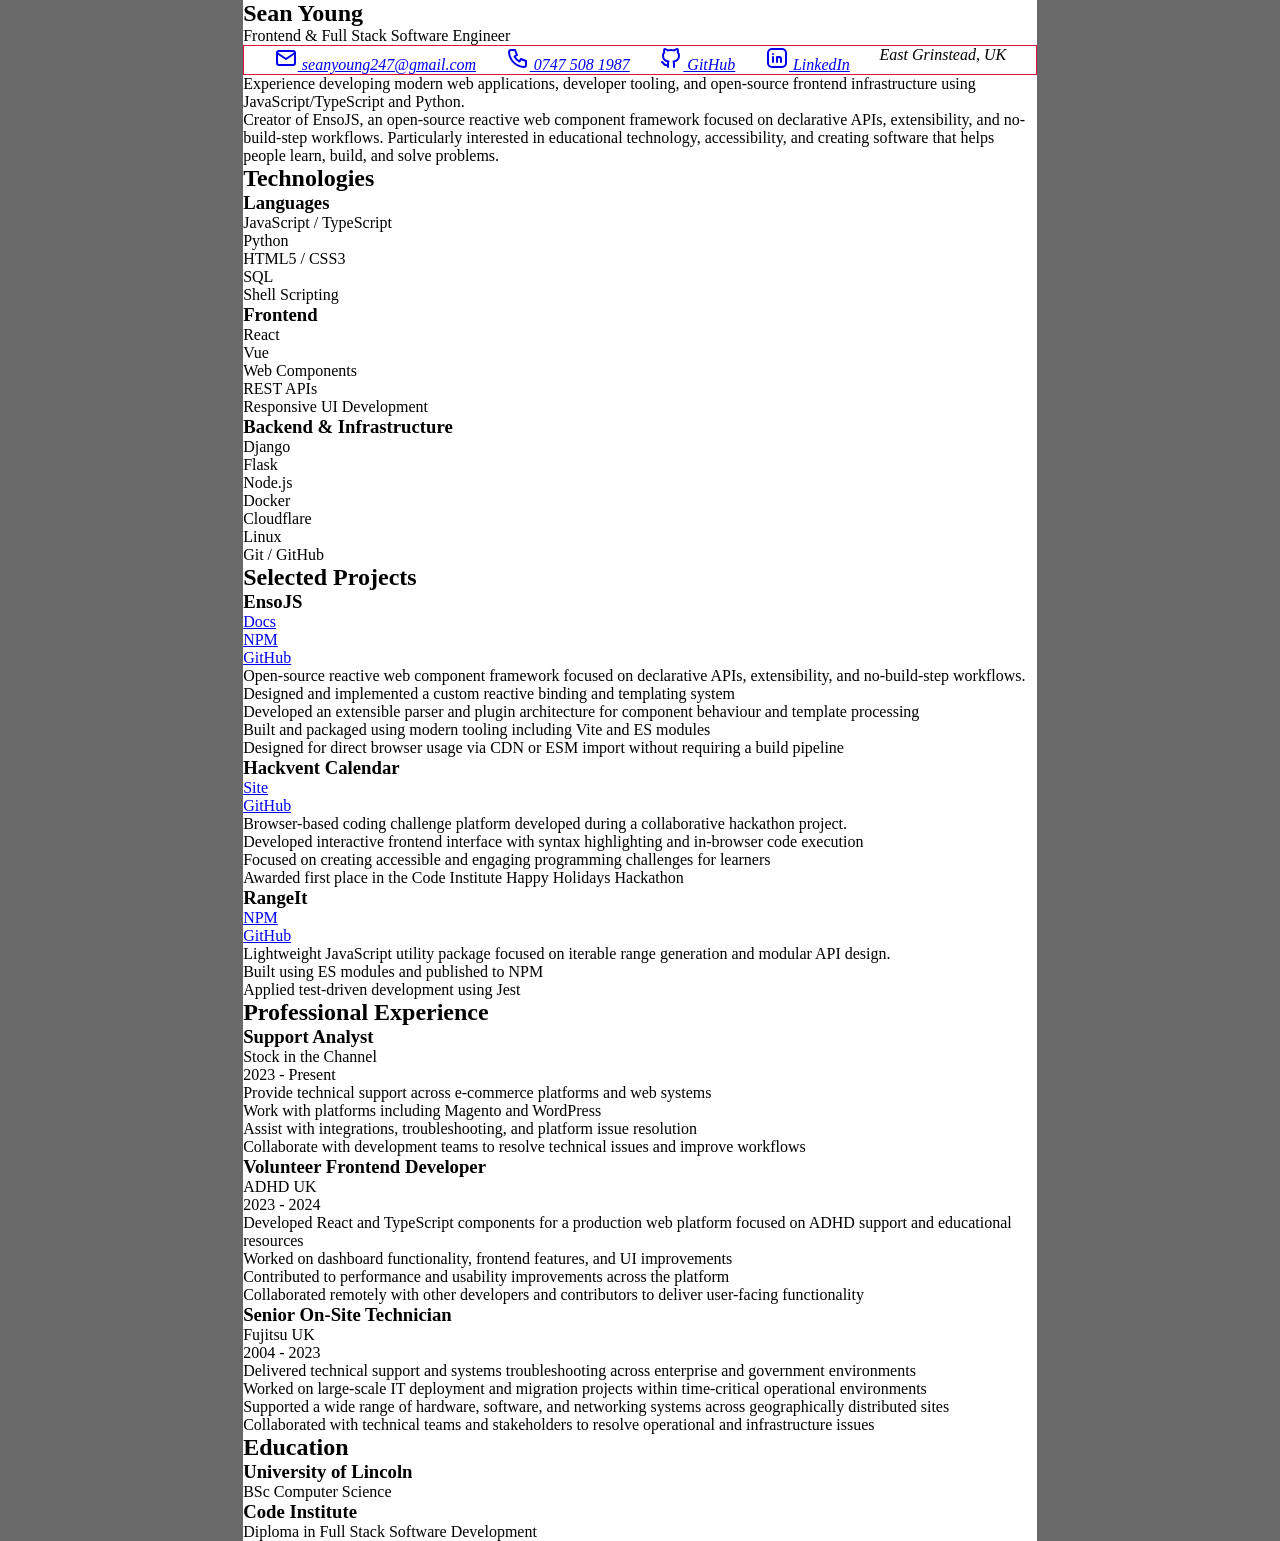
==== sean-young-cv.html @ 9e1c7578 "initial cv structure" ====
<!DOCTYPE html>
<html lang="en">
<head>
    <meta charset="UTF-8">
    <meta name="viewport" content="width=device-width, initial-scale=1.0">
    <link rel="stylesheet" href="./assets/styles/style.css">
    <title>Sean Young CV - 2026</title>
</head>
<body>
    <header>
        <section id="hero">
            <h1>Sean Young</h1>
            <p class="tagline">Frontend & Full Stack Software Engineer</p>
        </section>
    </header>
    <section id="lead">
        <address id="contact">
            <a href="mailto:seanyoung247@gmail.com">
                <svg xmlns="http://www.w3.org/2000/svg" width="24" height="24" viewBox="0 0 24 24" fill="none" stroke="currentColor" stroke-width="2" stroke-linecap="round" stroke-linejoin="round">
                    <path stroke="none" d="M0 0h24v24H0z" fill="none" />
                    <path d="M3 7a2 2 0 0 1 2 -2h14a2 2 0 0 1 2 2v10a2 2 0 0 1 -2 2h-14a2 2 0 0 1 -2 -2v-10" />
                    <path d="M3 7l9 6l9 -6" />
                </svg>
                seanyoung247@gmail.com
            </a>

            <a href="tel:07475081987">
                <svg xmlns="http://www.w3.org/2000/svg" width="24" height="24" viewBox="0 0 24 24" fill="none" stroke="currentColor" stroke-width="2" stroke-linecap="round" stroke-linejoin="round">
                    <path stroke="none" d="M0 0h24v24H0z" fill="none" />
                    <path d="M5 4h4l2 5l-2.5 1.5a11 11 0 0 0 5 5l1.5 -2.5l5 2v4a2 2 0 0 1 -2 2a16 16 0 0 1 -15 -15a2 2 0 0 1 2 -2" />
                </svg>
                0747 508 1987
            </a>

            <a href="https://github.com/seanyoung247">
                <svg xmlns="http://www.w3.org/2000/svg" width="24" height="24" viewBox="0 0 24 24" fill="none" stroke="currentColor" stroke-width="2" stroke-linecap="round" stroke-linejoin="round">
                    <path stroke="none" d="M0 0h24v24H0z" fill="none" />
                    <path d="M9 19c-4.3 1.4 -4.3 -2.5 -6 -3m12 5v-3.5c0 -1 .1 -1.4 -.5 -2c2.8 -.3 5.5 -1.4 5.5 -6a4.6 4.6 0 0 0 -1.3 -3.2a4.2 4.2 0 0 0 -.1 -3.2s-1.1 -.3 -3.5 1.3a12.3 12.3 0 0 0 -6.2 0c-2.4 -1.6 -3.5 -1.3 -3.5 -1.3a4.2 4.2 0 0 0 -.1 3.2a4.6 4.6 0 0 0 -1.3 3.2c0 4.6 2.7 5.7 5.5 6c-.6 .6 -.6 1.2 -.5 2v3.5" />
                </svg>
                GitHub
            </a>

            <a href="https://www.linkedin.com/in/sean-young-b4957819a">
                <svg xmlns="http://www.w3.org/2000/svg" width="24" height="24" viewBox="0 0 24 24" fill="none" stroke="currentColor" stroke-width="2" stroke-linecap="round" stroke-linejoin="round" class="icon icon-tabler icons-tabler-outline icon-tabler-brand-linkedin">
                    <path stroke="none" d="M0 0h24v24H0z" fill="none" />
                    <path d="M8 11v5" />
                    <path d="M8 8v.01" />
                    <path d="M12 16v-5" />
                    <path d="M16 16v-3a2 2 0 1 0 -4 0" />
                    <path d="M3 7a4 4 0 0 1 4 -4h10a4 4 0 0 1 4 4v10a4 4 0 0 1 -4 4h-10a4 4 0 0 1 -4 -4l0 -10" />
                </svg>
                LinkedIn
            </a>

            <p>East Grinstead, UK</p>
        </address>

        <section id="summary">
            <p>
                Experience developing modern web applications,
                developer tooling, and open-source frontend
                infrastructure using JavaScript/TypeScript and
                Python.
            </p>

            <p>
                Creator of EnsoJS, an open-source reactive web
                component framework focused on declarative APIs,
                extensibility, and no-build-step workflows.
                Particularly interested in educational technology,
                accessibility, and creating software that helps
                people learn, build, and solve problems.
            </p>
        </section>
    </section>
    <main>
        <section id="body-section">

            <section id="technologies">
                <h2>Technologies</h2>

                <div class="technology-group">
                    <h3>Languages</h3>

                    <ul>
                        <li>JavaScript / TypeScript</li>
                        <li>Python</li>
                        <li>HTML5 / CSS3</li>
                        <li>SQL</li>
                        <li>Shell Scripting</li>
                    </ul>
                </div>

                <div class="technology-group">
                    <h3>Frontend</h3>

                    <ul>
                        <li>React</li>
                        <li>Vue</li>
                        <li>Web Components</li>
                        <li>REST APIs</li>
                        <li>Responsive UI Development</li>
                    </ul>
                </div>

                <div class="technology-group">
                    <h3>Backend & Infrastructure</h3>

                    <ul>
                        <li>Django</li>
                        <li>Flask</li>
                        <li>Node.js</li>
                        <li>Docker</li>
                        <li>Cloudflare</li>
                        <li>Linux</li>
                        <li>Git / GitHub</li>
                    </ul>
                </div>
            </section>

            <section id="projects">
                <h2>Selected Projects</h2>

                <article id="ensojs" class="project">

                    <header>
                        <h3>EnsoJS</h3>

                        <ul class="project-links">
                            <li>
                                <a href="https://ensojs.dev">
                                    Docs
                                </a>
                            </li>

                            <li>
                                <a href="https://www.npmjs.com/package/ensojs">
                                    NPM
                                </a>
                            </li>

                            <li>
                                <a href="https://github.com/seanyoung247/ensoJS">
                                    GitHub
                                </a>
                            </li>
                        </ul>
                    </header>

                    <p>
                        Open-source reactive web component framework
                        focused on declarative APIs, extensibility,
                        and no-build-step workflows.
                    </p>

                    <ul>
                        <li>
                            Designed and implemented a custom reactive
                            binding and templating system
                        </li>

                        <li>
                            Developed an extensible parser and plugin
                            architecture for component behaviour and
                            template processing
                        </li>

                        <li>
                            Built and packaged using modern tooling
                            including Vite and ES modules
                        </li>

                        <li>
                            Designed for direct browser usage via CDN
                            or ESM import without requiring a build
                            pipeline
                        </li>
                    </ul>

                </article>

                <article id="hackvent" class="project">

                    <header>
                        <h3>Hackvent Calendar</h3>

                        <ul class="project-links">
                            <li>
                                <a href="https://manni8436.github.io/hackvent-calendar">
                                    Site
                                </a>
                            </li>

                            <li>
                                <a href="https://github.com/manni8436/hackvent-calendar">
                                    GitHub
                                </a>
                            </li>
                        </ul>
                    </header>
                    <p>
                        Browser-based coding challenge platform developed
                        during a collaborative hackathon project.
                    </p>

                    <ul>
                        <li>
                            Developed interactive frontend interface with
                            syntax highlighting and in-browser code
                            execution
                        </li>

                        <li>
                            Focused on creating accessible and engaging
                            programming challenges for learners
                        </li>

                        <li>
                            Awarded first place in the Code Institute
                            Happy Holidays Hackathon
                        </li>
                    </ul>
                </article>

                <article id="rangeit" class="project">
                    <header>
                        <h3>RangeIt</h3>

                        <ul class="project-links">
                            <li>
                                <a href="https://www.npmjs.com/package/rangeit">
                                    NPM
                                </a>
                            </li>

                            <li>
                                <a href="https://github.com/seanyoung247/rangeit">
                                    GitHub
                                </a>
                            </li>
                        </ul>
                    </header>

                    <p>
                        Lightweight JavaScript utility package focused
                        on iterable range generation and modular API
                        design.
                    </p>

                    <ul>
                        <li>
                            Built using ES modules and published to NPM
                        </li>

                        <li>
                            Applied test-driven development using Jest
                        </li>
                    </ul>
                </article>
            </section>

            <section id="experience">
                <h2>Professional Experience</h2>

                <article class="experience-item">

                    <header>
                        <div>
                            <h3>Support Analyst</h3>
                            <p class="company">
                                Stock in the Channel
                            </p>
                        </div>

                        <p class="date-range">
                            2023 - Present
                        </p>
                    </header>

                    <ul>
                        <li>
                            Provide technical support across e-commerce
                            platforms and web systems
                        </li>

                        <li>
                            Work with platforms including Magento and
                            WordPress
                        </li>

                        <li>
                            Assist with integrations, troubleshooting,
                            and platform issue resolution
                        </li>

                        <li>
                            Collaborate with development teams to resolve
                            technical issues and improve workflows
                        </li>
                    </ul>

                </article>

                <article class="experience-item">

                    <header>
                        <div>
                            <h3>Volunteer Frontend Developer</h3>
                            <p class="company">
                                ADHD UK
                            </p>
                        </div>

                        <p class="date-range">
                            2023 - 2024
                        </p>
                    </header>

                    <ul>
                        <li>
                            Developed React and TypeScript components for
                            a production web platform focused on ADHD
                            support and educational resources
                        </li>

                        <li>
                            Worked on dashboard functionality, frontend
                            features, and UI improvements
                        </li>

                        <li>
                            Contributed to performance and usability
                            improvements across the platform
                        </li>

                        <li>
                            Collaborated remotely with other developers
                            and contributors to deliver user-facing
                            functionality
                        </li>
                    </ul>

                </article>

                <article class="experience-item">

                    <header>
                        <div>
                            <h3>Senior On-Site Technician</h3>
                            <p class="company">
                                Fujitsu UK
                            </p>
                        </div>

                        <p class="date-range">
                            2004 - 2023
                        </p>
                    </header>

                    <ul>
                        <li>
                            Delivered technical support and systems
                            troubleshooting across enterprise and
                            government environments
                        </li>

                        <li>
                            Worked on large-scale IT deployment and
                            migration projects within time-critical
                            operational environments
                        </li>

                        <li>
                            Supported a wide range of hardware, software,
                            and networking systems across geographically
                            distributed sites
                        </li>

                        <li>
                            Collaborated with technical teams and
                            stakeholders to resolve operational and
                            infrastructure issues
                        </li>
                    </ul>

                </article>
            </section>

            <section id="education">
                <h2>Education</h2>

                <article class="education-item">

                    <header>
                        <div>
                            <h3>University of Lincoln</h3>
                            <p class="qualification">
                                BSc Computer Science
                            </p>
                        </div>
                    </header>

                </article>
                
                <article class="education-item">

                    <header>
                        <div>
                            <h3>Code Institute</h3>
                            <p class="qualification">
                                Diploma in Full Stack Software Development
                            </p>
                        </div>
                    </header>

                </article>

            </section>

        </section>
    </main>
</body>
</html>
---- assets/styles/style.css ----
* {
    box-sizing: border-box;
    padding: 0;
    margin: 0;
}

ul {
    list-style: none;
}

:root {

    --burgundy: #800020;
    --crimson: #DC143C;

    --text-color: black;
    --background: white;
    --accent-color: var(--crimson);
}

html {
    width: 100%;
    background-color: dimgray;
}

body {
    background-color: white;
    max-width: 210mm;
    margin: auto;
}

section {
    width: 100%;
}



#contact {
    display: flex;
    justify-content: space-evenly;
    width: 100%;
    border: 1px solid var(--accent-color); 
}
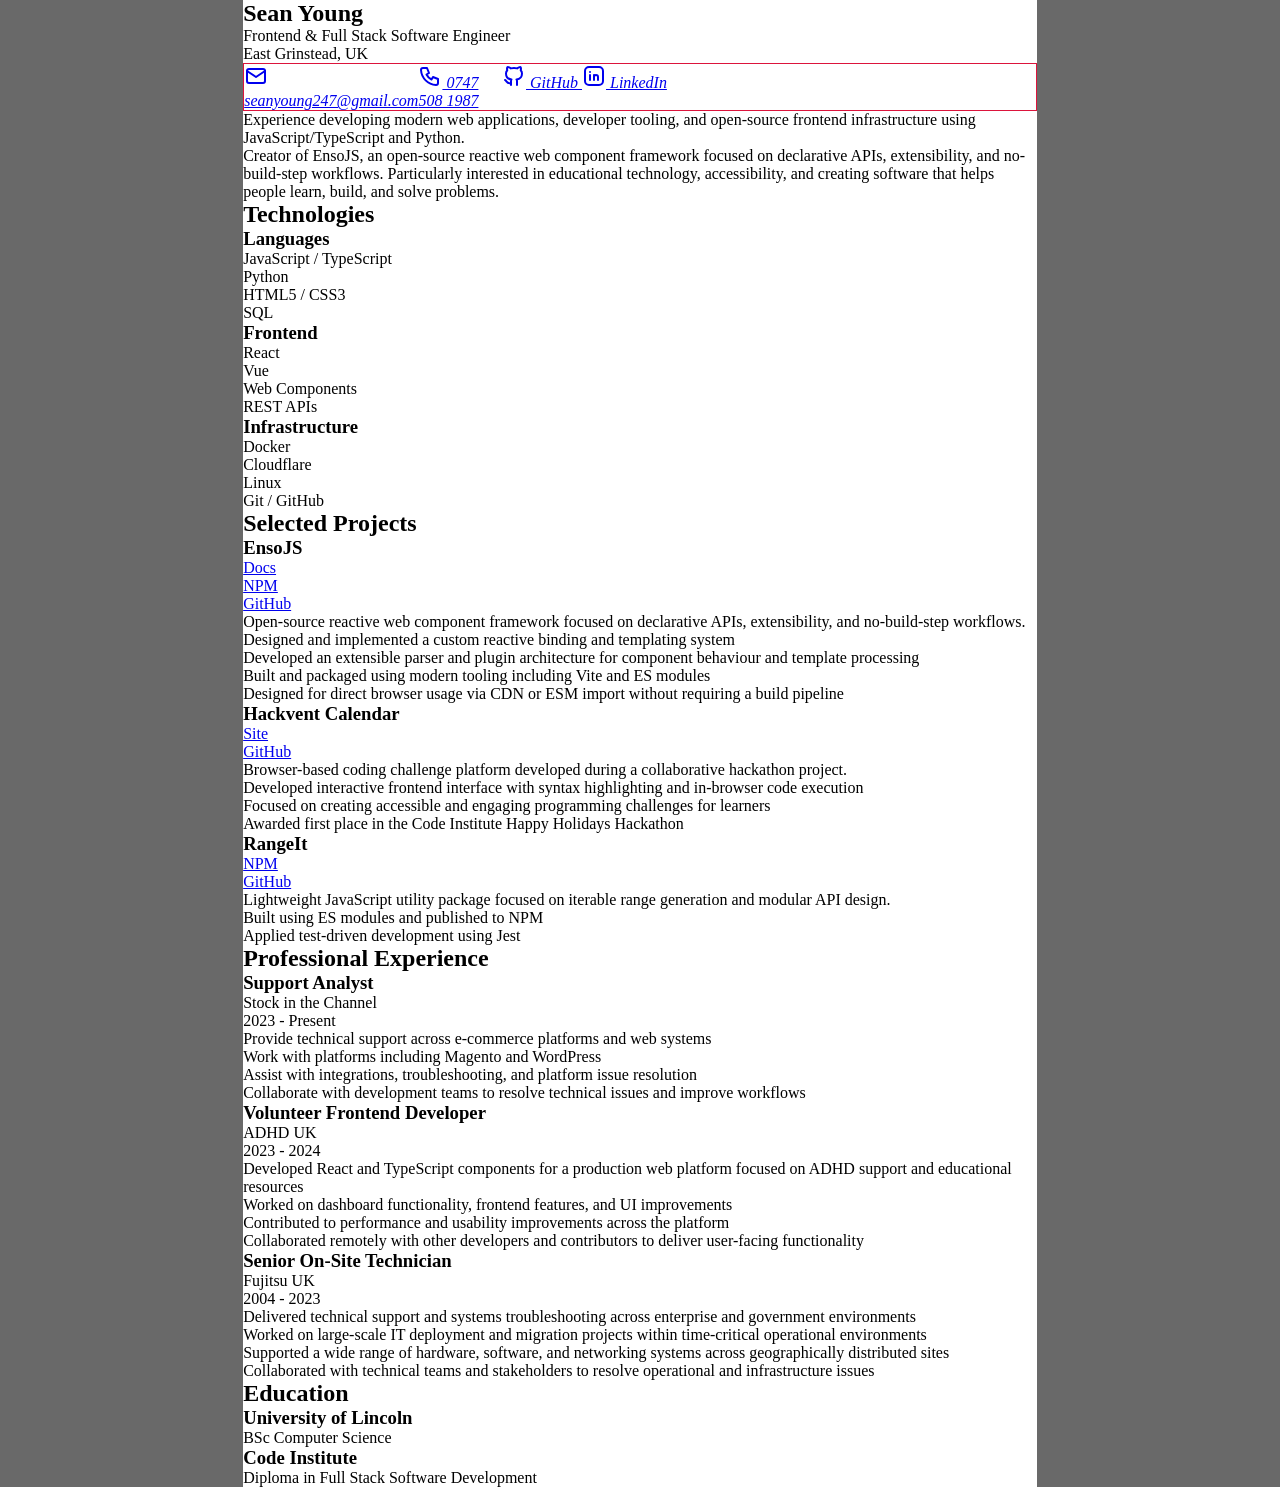
==== commit c9f635cd: "refactor: Minor html flow changes" ====
--- a/sean-young-cv.html
+++ b/sean-young-cv.html
@@ -11,16 +11,15 @@
         <section id="hero">
             <h1>Sean Young</h1>
             <p class="tagline">Frontend & Full Stack Software Engineer</p>
+            <p class="location">East Grinstead, UK</p>
         </section>
-    </header>
-    <section id="lead">
         <address id="contact">
             <a href="mailto:seanyoung247@gmail.com">
                 <svg xmlns="http://www.w3.org/2000/svg" width="24" height="24" viewBox="0 0 24 24" fill="none" stroke="currentColor" stroke-width="2" stroke-linecap="round" stroke-linejoin="round">
                     <path stroke="none" d="M0 0h24v24H0z" fill="none" />
                     <path d="M3 7a2 2 0 0 1 2 -2h14a2 2 0 0 1 2 2v10a2 2 0 0 1 -2 2h-14a2 2 0 0 1 -2 -2v-10" />
                     <path d="M3 7l9 6l9 -6" />
-                </svg>
+                </svg> 
                 seanyoung247@gmail.com
             </a>
 
@@ -32,29 +31,31 @@
                 0747 508 1987
             </a>
 
-            <a href="https://github.com/seanyoung247">
-                <svg xmlns="http://www.w3.org/2000/svg" width="24" height="24" viewBox="0 0 24 24" fill="none" stroke="currentColor" stroke-width="2" stroke-linecap="round" stroke-linejoin="round">
-                    <path stroke="none" d="M0 0h24v24H0z" fill="none" />
-                    <path d="M9 19c-4.3 1.4 -4.3 -2.5 -6 -3m12 5v-3.5c0 -1 .1 -1.4 -.5 -2c2.8 -.3 5.5 -1.4 5.5 -6a4.6 4.6 0 0 0 -1.3 -3.2a4.2 4.2 0 0 0 -.1 -3.2s-1.1 -.3 -3.5 1.3a12.3 12.3 0 0 0 -6.2 0c-2.4 -1.6 -3.5 -1.3 -3.5 -1.3a4.2 4.2 0 0 0 -.1 3.2a4.6 4.6 0 0 0 -1.3 3.2c0 4.6 2.7 5.7 5.5 6c-.6 .6 -.6 1.2 -.5 2v3.5" />
-                </svg>
-                GitHub
-            </a>
-
-            <a href="https://www.linkedin.com/in/sean-young-b4957819a">
-                <svg xmlns="http://www.w3.org/2000/svg" width="24" height="24" viewBox="0 0 24 24" fill="none" stroke="currentColor" stroke-width="2" stroke-linecap="round" stroke-linejoin="round" class="icon icon-tabler icons-tabler-outline icon-tabler-brand-linkedin">
-                    <path stroke="none" d="M0 0h24v24H0z" fill="none" />
-                    <path d="M8 11v5" />
-                    <path d="M8 8v.01" />
-                    <path d="M12 16v-5" />
-                    <path d="M16 16v-3a2 2 0 1 0 -4 0" />
-                    <path d="M3 7a4 4 0 0 1 4 -4h10a4 4 0 0 1 4 4v10a4 4 0 0 1 -4 4h-10a4 4 0 0 1 -4 -4l0 -10" />
-                </svg>
-                LinkedIn
-            </a>
-
-            <p>East Grinstead, UK</p>
+            <section class="social-media">
+                <a href="https://github.com/seanyoung247">
+                    <svg xmlns="http://www.w3.org/2000/svg" width="24" height="24" viewBox="0 0 24 24" fill="none" stroke="currentColor" stroke-width="2" stroke-linecap="round" stroke-linejoin="round">
+                        <path stroke="none" d="M0 0h24v24H0z" fill="none" />
+                        <path d="M9 19c-4.3 1.4 -4.3 -2.5 -6 -3m12 5v-3.5c0 -1 .1 -1.4 -.5 -2c2.8 -.3 5.5 -1.4 5.5 -6a4.6 4.6 0 0 0 -1.3 -3.2a4.2 4.2 0 0 0 -.1 -3.2s-1.1 -.3 -3.5 1.3a12.3 12.3 0 0 0 -6.2 0c-2.4 -1.6 -3.5 -1.3 -3.5 -1.3a4.2 4.2 0 0 0 -.1 3.2a4.6 4.6 0 0 0 -1.3 3.2c0 4.6 2.7 5.7 5.5 6c-.6 .6 -.6 1.2 -.5 2v3.5" />
+                    </svg>
+                    GitHub
+                </a>
+
+                <a href="https://www.linkedin.com/in/sean-young-b4957819a">
+                    <svg xmlns="http://www.w3.org/2000/svg" width="24" height="24" viewBox="0 0 24 24" fill="none" stroke="currentColor" stroke-width="2" stroke-linecap="round" stroke-linejoin="round" class="icon icon-tabler icons-tabler-outline icon-tabler-brand-linkedin">
+                        <path stroke="none" d="M0 0h24v24H0z" fill="none" />
+                        <path d="M8 11v5" />
+                        <path d="M8 8v.01" />
+                        <path d="M12 16v-5" />
+                        <path d="M16 16v-3a2 2 0 1 0 -4 0" />
+                        <path d="M3 7a4 4 0 0 1 4 -4h10a4 4 0 0 1 4 4v10a4 4 0 0 1 -4 4h-10a4 4 0 0 1 -4 -4l0 -10" />
+                    </svg>
+                    LinkedIn
+                </a>
+            </section>
         </address>
 
+    </header>
+    <section id="lead">
         <section id="summary">
             <p>
                 Experience developing modern web applications,
@@ -87,7 +88,6 @@
                         <li>Python</li>
                         <li>HTML5 / CSS3</li>
                         <li>SQL</li>
-                        <li>Shell Scripting</li>
                     </ul>
                 </div>
 
@@ -99,17 +99,13 @@
                         <li>Vue</li>
                         <li>Web Components</li>
                         <li>REST APIs</li>
-                        <li>Responsive UI Development</li>
                     </ul>
                 </div>
 
                 <div class="technology-group">
-                    <h3>Backend & Infrastructure</h3>
-
-                    <ul>
-                        <li>Django</li>
-                        <li>Flask</li>
-                        <li>Node.js</li>
+                    <h3>Infrastructure</h3>
+
+                    <ul>
                         <li>Docker</li>
                         <li>Cloudflare</li>
                         <li>Linux</li>
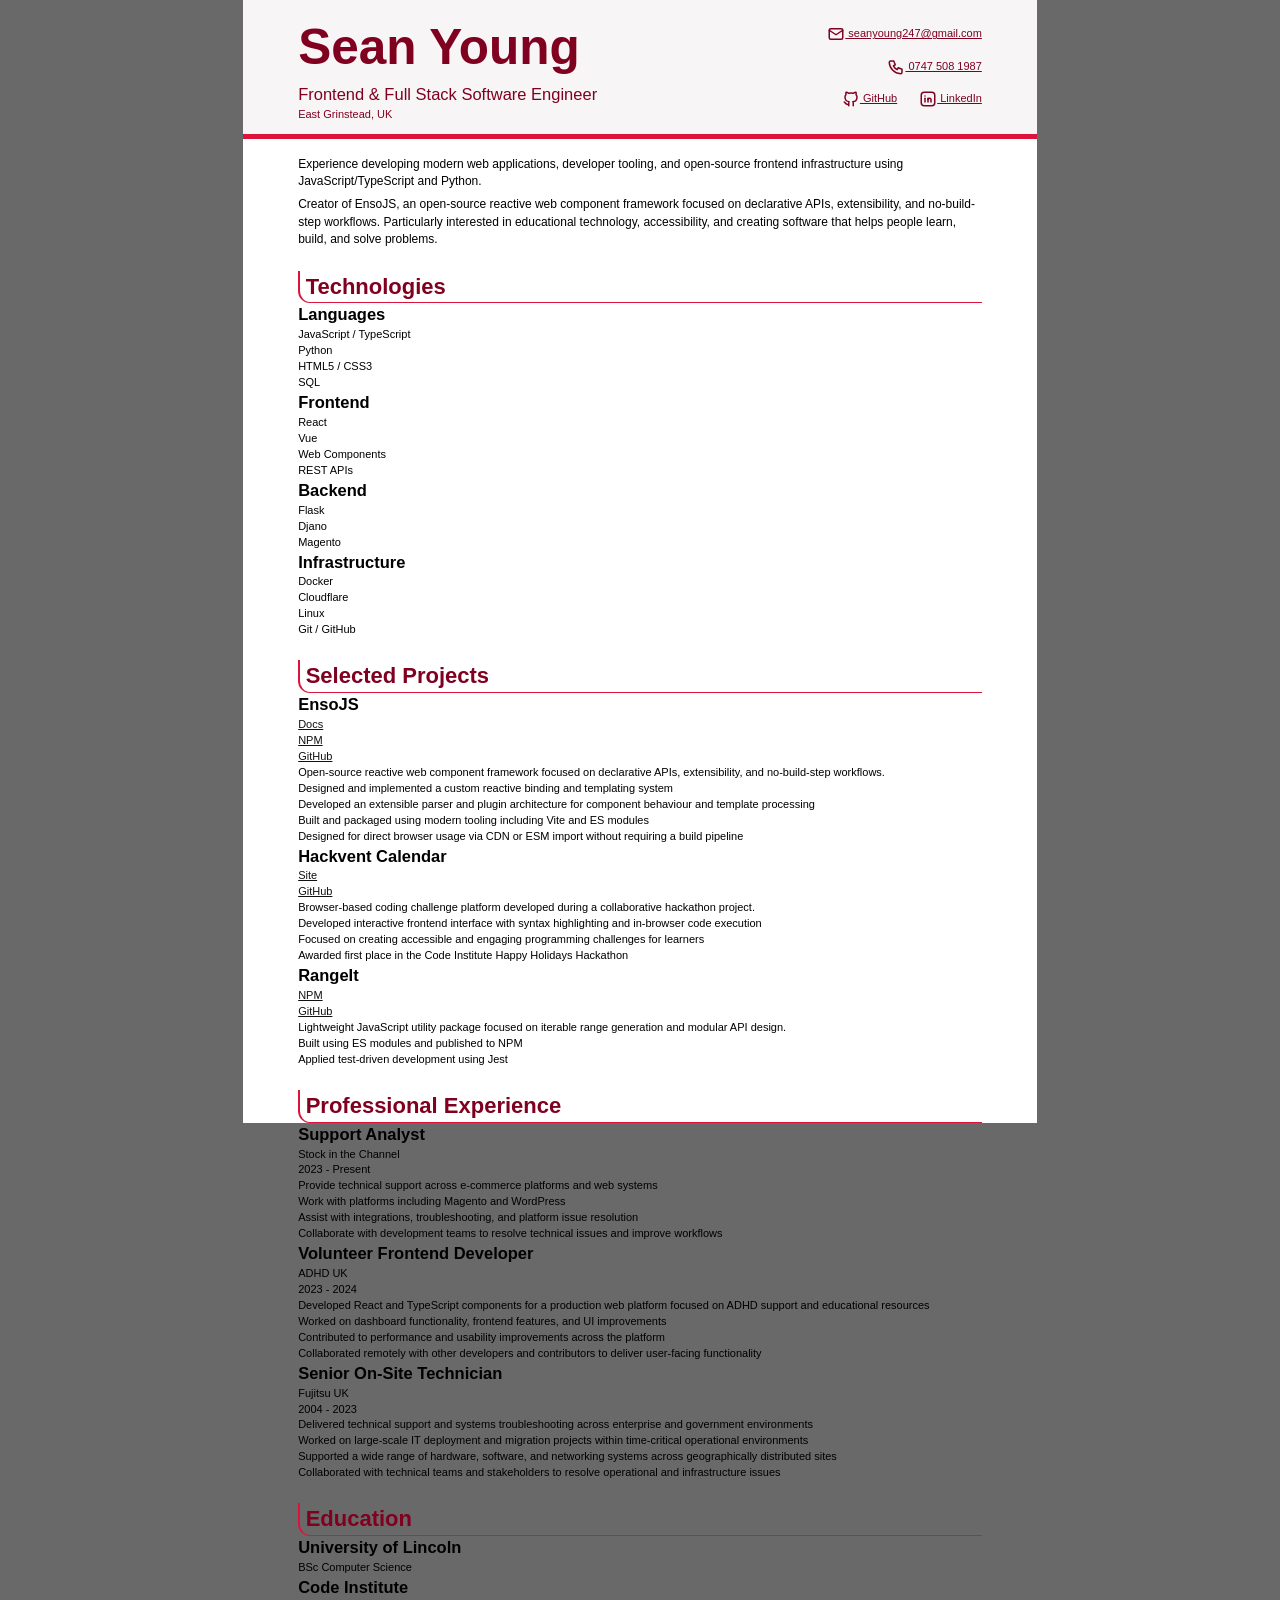
==== commit 8f5f7b2d: "feat: Added optional cv fields" ====
--- a/sean-young-cv.html
+++ b/sean-young-cv.html
@@ -102,6 +102,16 @@
                     </ul>
                 </div>
 
+                <div class="technology-group optional">
+                    <h3>Backend</h3>
+
+                    <ul>
+                        <li>Flask</li>
+                        <li>Djano</li>
+                        <li>Magento</li>
+                    </ul>
+                </div>
+
                 <div class="technology-group">
                     <h3>Infrastructure</h3>
 
@@ -161,7 +171,7 @@
                             template processing
                         </li>
 
-                        <li>
+                        <li class="optional">
                             Built and packaged using modern tooling
                             including Vite and ES modules
                         </li>
@@ -211,7 +221,7 @@
                             programming challenges for learners
                         </li>
 
-                        <li>
+                        <li class="optional">
                             Awarded first place in the Code Institute
                             Happy Holidays Hackathon
                         </li>
--- a/assets/styles/style.css
+++ b/assets/styles/style.css
@@ -1,44 +1,21 @@
 
-* {
-    box-sizing: border-box;
-    padding: 0;
-    margin: 0;
+@import url(./vars.css);
+
+@import url(./reset.css);
+@import url(./base.css);
+
+@import url(./header.css);
+/* @import url(./tech-grid.css); */
+@import url(./tech-list.css);
+
+
+#summary > p {
+    font-size: 12px;
+    padding-top: 0.5em;
 }
 
-ul {
-    list-style: none;
+#body-section {
+    display: flex;
+    flex-direction: column;
+    gap: 2rem;
 }
-
-:root {
-
-    --burgundy: #800020;
-    --crimson: #DC143C;
-
-    --text-color: black;
-    --background: white;
-    --accent-color: var(--crimson);
-}
-
-html {
-    width: 100%;
-    background-color: dimgray;
-}
-
-body {
-    background-color: white;
-    max-width: 210mm;
-    margin: auto;
-}
-
-section {
-    width: 100%;
-}
-
-
-
-#contact {
-    display: flex;
-    justify-content: space-evenly;
-    width: 100%;
-    border: 1px solid var(--accent-color); 
-}
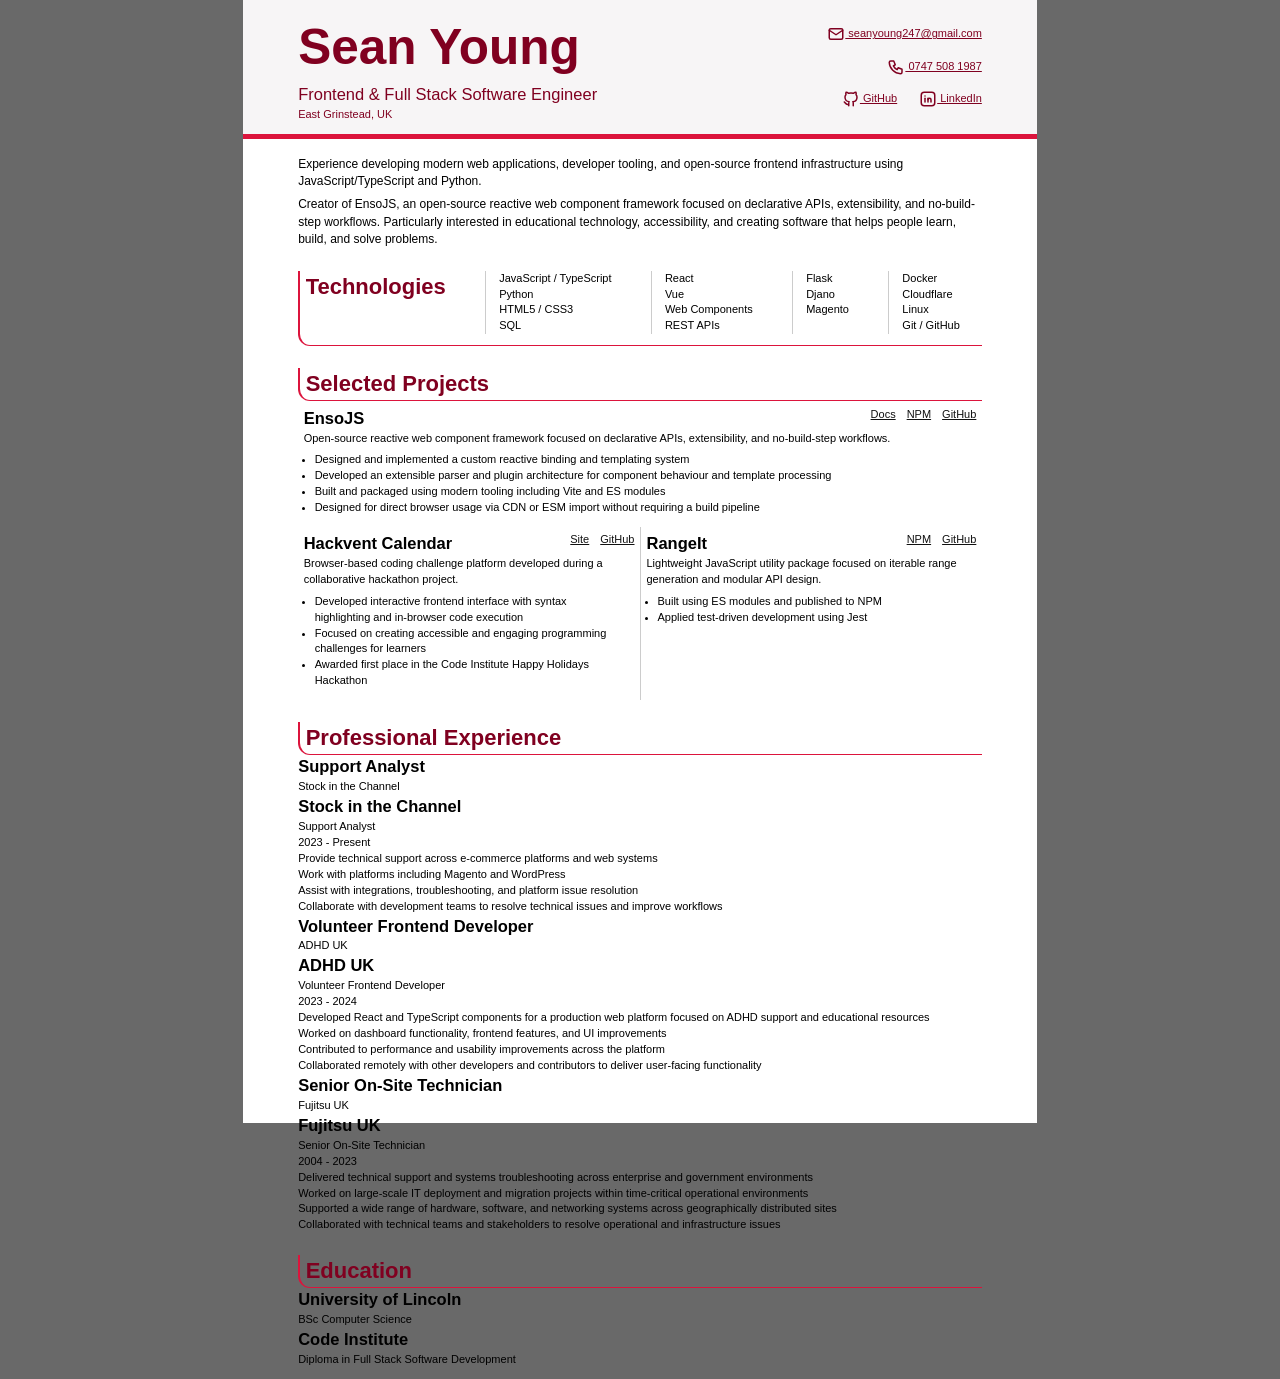
==== commit dda27b3f: "feat: Added alternative expereince section layouts" ====
--- a/sean-young-cv.html
+++ b/sean-young-cv.html
@@ -271,10 +271,16 @@
                 <article class="experience-item">
 
                     <header>
-                        <div>
+                        <div class="role-first">
                             <h3>Support Analyst</h3>
                             <p class="company">
                                 Stock in the Channel
+                            </p>
+                        </div>
+                        <div class="company-first">
+                            <h3>Stock in the Channel</h3>
+                            <p class="company">
+                                Support Analyst
                             </p>
                         </div>
 
@@ -310,10 +316,16 @@
                 <article class="experience-item">
 
                     <header>
-                        <div>
+                        <div class="role-first">
                             <h3>Volunteer Frontend Developer</h3>
                             <p class="company">
                                 ADHD UK
+                            </p>
+                        </div>
+                        <div class="company-first">
+                            <h3>ADHD UK</h3>
+                            <p class="company">
+                                Volunteer Frontend Developer
                             </p>
                         </div>
 
@@ -351,10 +363,16 @@
                 <article class="experience-item">
 
                     <header>
-                        <div>
+                        <div class="role-first">
                             <h3>Senior On-Site Technician</h3>
                             <p class="company">
                                 Fujitsu UK
+                            </p>
+                        </div>
+                        <div class="company-first">
+                            <h3>Fujitsu UK</h3>
+                            <p class="company">
+                                Senior On-Site Technician
                             </p>
                         </div>
 
--- a/assets/styles/style.css
+++ b/assets/styles/style.css
@@ -5,17 +5,5 @@
 @import url(./base.css);
 
 @import url(./header.css);
-/* @import url(./tech-grid.css); */
-@import url(./tech-list.css);
-
-
-#summary > p {
-    font-size: 12px;
-    padding-top: 0.5em;
-}
-
-#body-section {
-    display: flex;
-    flex-direction: column;
-    gap: 2rem;
-}
+@import url(./tech/callout.css);
+@import url(./projects/main.css);
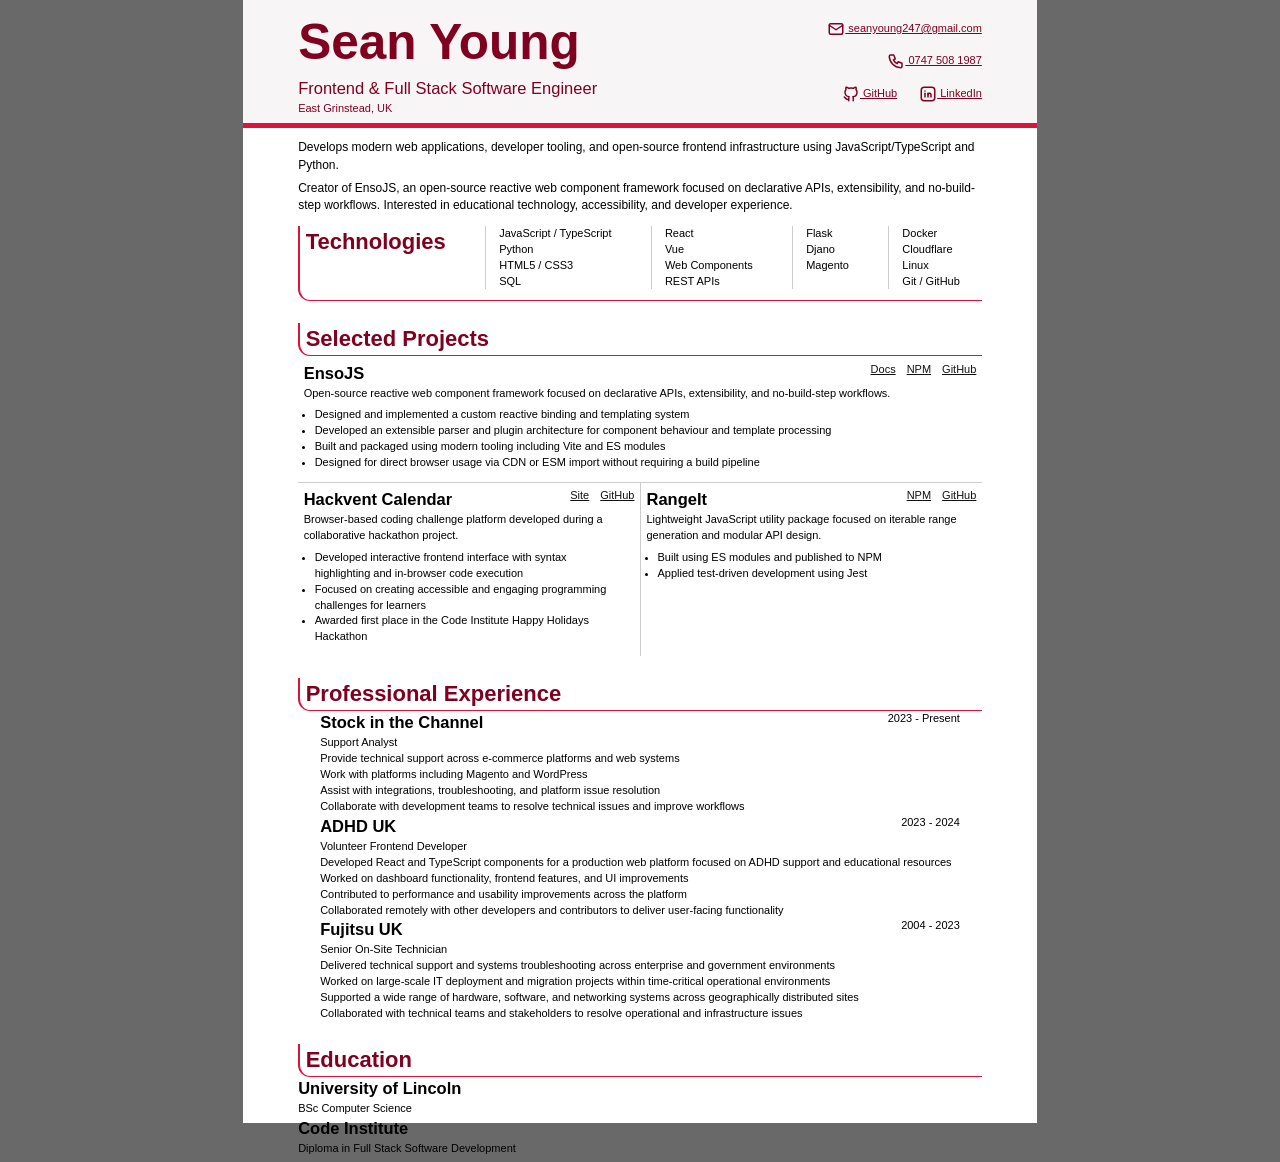
==== commit 9c5a59c7: "refactor: Summary improvements" ====
--- a/sean-young-cv.html
+++ b/sean-young-cv.html
@@ -58,19 +58,17 @@
     <section id="lead">
         <section id="summary">
             <p>
-                Experience developing modern web applications,
-                developer tooling, and open-source frontend
-                infrastructure using JavaScript/TypeScript and
-                Python.
+                Develops modern web applications, developer tooling,
+                and open-source frontend infrastructure using
+                JavaScript/TypeScript and Python.
             </p>
 
             <p>
                 Creator of EnsoJS, an open-source reactive web
                 component framework focused on declarative APIs,
                 extensibility, and no-build-step workflows.
-                Particularly interested in educational technology,
-                accessibility, and creating software that helps
-                people learn, build, and solve problems.
+                Interested in educational technology, accessibility,
+                and developer experience.
             </p>
         </section>
     </section>
@@ -300,7 +298,7 @@
                             WordPress
                         </li>
 
-                        <li>
+                        <li class="optional">
                             Assist with integrations, troubleshooting,
                             and platform issue resolution
                         </li>
@@ -341,7 +339,7 @@
                             support and educational resources
                         </li>
 
-                        <li>
+                        <li class="optional">
                             Worked on dashboard functionality, frontend
                             features, and UI improvements
                         </li>
@@ -400,7 +398,7 @@
                             distributed sites
                         </li>
 
-                        <li>
+                        <li class="optional">
                             Collaborated with technical teams and
                             stakeholders to resolve operational and
                             infrastructure issues
@@ -416,12 +414,10 @@
                 <article class="education-item">
 
                     <header>
-                        <div>
-                            <h3>University of Lincoln</h3>
-                            <p class="qualification">
-                                BSc Computer Science
-                            </p>
-                        </div>
+                        <h3>University of Lincoln</h3>
+                        <p class="qualification">
+                            BSc Computer Science
+                        </p>
                     </header>
 
                 </article>
@@ -429,12 +425,10 @@
                 <article class="education-item">
 
                     <header>
-                        <div>
-                            <h3>Code Institute</h3>
-                            <p class="qualification">
-                                Diploma in Full Stack Software Development
-                            </p>
-                        </div>
+                        <h3>Code Institute</h3>
+                        <p class="qualification">
+                            Diploma in Full Stack Software Development
+                        </p>
                     </header>
 
                 </article>
--- a/assets/styles/style.css
+++ b/assets/styles/style.css
@@ -6,4 +6,5 @@
 
 @import url(./header.css);
 @import url(./tech/callout.css);
-@import url(./projects/main.css);+@import url(./projects/main.css);
+@import url(./experience/main.css);
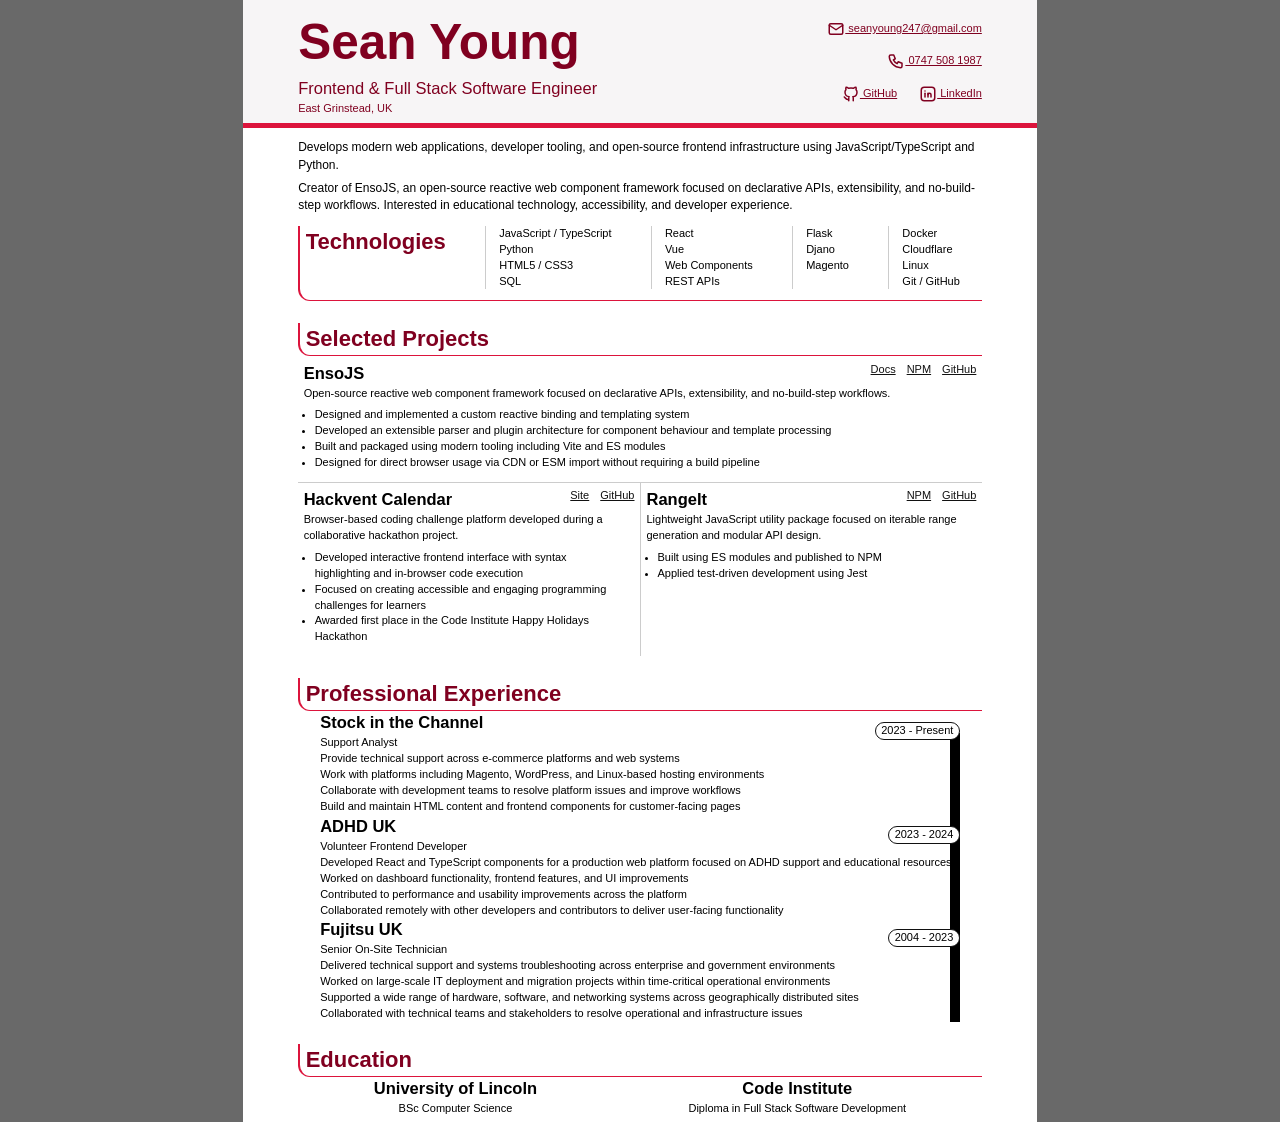
==== commit 18051746: "refactor: Improvesd SITC bullet points" ====
--- a/sean-young-cv.html
+++ b/sean-young-cv.html
@@ -294,18 +294,19 @@
                         </li>
 
                         <li>
-                            Work with platforms including Magento and
-                            WordPress
-                        </li>
-
-                        <li class="optional">
-                            Assist with integrations, troubleshooting,
-                            and platform issue resolution
+                            Work with platforms including Magento,
+                            WordPress, and Linux-based hosting
+                            environments
                         </li>
 
                         <li>
                             Collaborate with development teams to resolve
-                            technical issues and improve workflows
+                            platform issues and improve workflows
+                        </li>
+
+                        <li>
+                            Build and maintain HTML content and frontend
+                            components for customer-facing pages
                         </li>
                     </ul>
 
--- a/assets/styles/style.css
+++ b/assets/styles/style.css
@@ -7,4 +7,5 @@
 @import url(./header.css);
 @import url(./tech/callout.css);
 @import url(./projects/main.css);
-@import url(./experience/main.css);+@import url(./experience/main.css);
+@import url(./education/main.css);
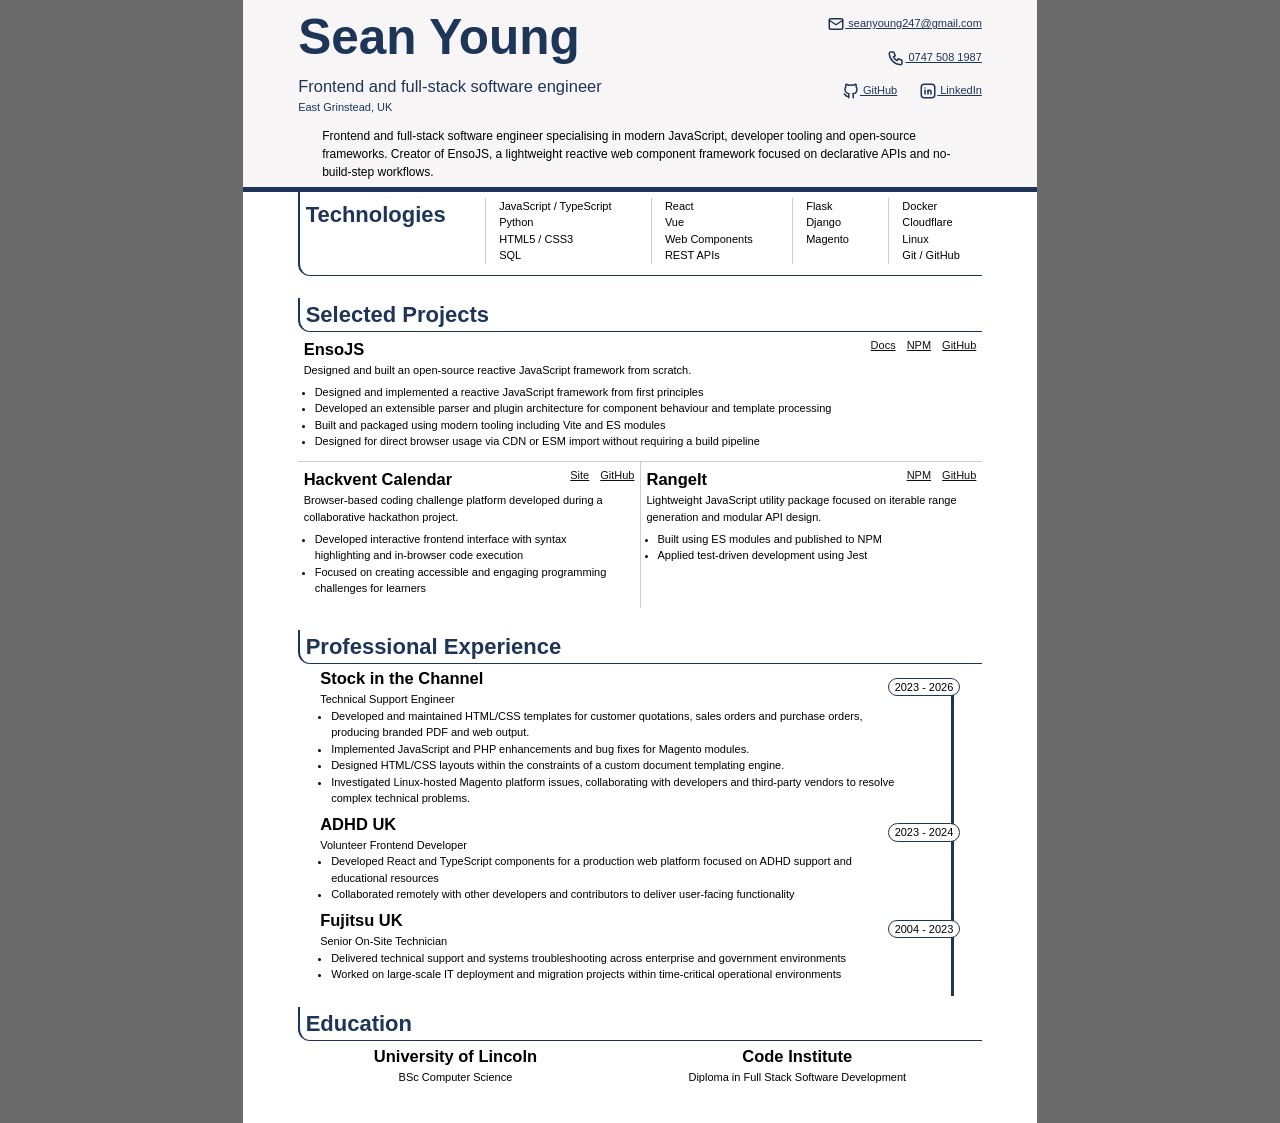
==== commit 2c3c7efb: "refactor: Updated CV." ====
--- a/sean-young-cv.html
+++ b/sean-young-cv.html
@@ -10,7 +10,7 @@
     <header>
         <section id="hero">
             <h1>Sean Young</h1>
-            <p class="tagline">Frontend & Full Stack Software Engineer</p>
+            <p class="tagline">Frontend and full-stack software engineer</p>
             <p class="location">East Grinstead, UK</p>
         </section>
         <address id="contact">
@@ -55,23 +55,16 @@
         </address>
 
     </header>
-    <section id="lead">
+    <!-- <section id="lead"> -->
         <section id="summary">
             <p>
-                Develops modern web applications, developer tooling,
-                and open-source frontend infrastructure using
-                JavaScript/TypeScript and Python.
-            </p>
-
-            <p>
-                Creator of EnsoJS, an open-source reactive web
-                component framework focused on declarative APIs,
-                extensibility, and no-build-step workflows.
-                Interested in educational technology, accessibility,
-                and developer experience.
+                Frontend and full-stack software engineer specialising in modern JavaScript, 
+                developer tooling and open-source frameworks. Creator of EnsoJS, a lightweight 
+                reactive web component framework focused on declarative APIs and no-build-step 
+                workflows.
             </p>
         </section>
-    </section>
+    <!-- </section> -->
     <main>
         <section id="body-section">
 
@@ -105,13 +98,13 @@
 
                     <ul>
                         <li>Flask</li>
-                        <li>Djano</li>
+                        <li>Django</li>
                         <li>Magento</li>
                     </ul>
                 </div>
 
                 <div class="technology-group">
-                    <h3>Infrastructure</h3>
+                    <h3>Tools and Platforms</h3>
 
                     <ul>
                         <li>Docker</li>
@@ -152,15 +145,14 @@
                     </header>
 
                     <p>
-                        Open-source reactive web component framework
-                        focused on declarative APIs, extensibility,
-                        and no-build-step workflows.
+                        Designed and built an open-source reactive JavaScript 
+                        framework from scratch.
                     </p>
 
                     <ul>
                         <li>
-                            Designed and implemented a custom reactive
-                            binding and templating system
+                            Designed and implemented a reactive JavaScript 
+                            framework from first principles
                         </li>
 
                         <li>
@@ -270,7 +262,7 @@
 
                     <header>
                         <div class="role-first">
-                            <h3>Support Analyst</h3>
+                            <h3>Technical Support Engineer</h3>
                             <p class="company">
                                 Stock in the Channel
                             </p>
@@ -278,35 +270,41 @@
                         <div class="company-first">
                             <h3>Stock in the Channel</h3>
                             <p class="company">
-                                Support Analyst
+                                Technical Support Engineer
                             </p>
                         </div>
 
                         <p class="date-range">
-                            2023 - Present
+                            2023 - 2026
                         </p>
                     </header>
 
                     <ul>
                         <li>
-                            Provide technical support across e-commerce
-                            platforms and web systems
-                        </li>
-
-                        <li>
-                            Work with platforms including Magento,
-                            WordPress, and Linux-based hosting
-                            environments
-                        </li>
-
-                        <li>
-                            Collaborate with development teams to resolve
-                            platform issues and improve workflows
-                        </li>
-
-                        <li>
-                            Build and maintain HTML content and frontend
-                            components for customer-facing pages
+                            Developed and maintained HTML/CSS templates for 
+                            customer quotations, sales orders and purchase 
+                            orders, producing branded PDF and web output.
+                        </li>
+
+                        <li>
+                            Implemented JavaScript and PHP enhancements and bug 
+                            fixes for Magento modules.
+                        </li>
+
+                        <li>
+                            Designed HTML/CSS layouts within the constraints of a 
+                            custom document templating engine.
+                        </li>
+
+                        <li>
+                            Investigated Linux-hosted Magento platform issues, 
+                            collaborating with developers and third-party vendors 
+                            to resolve complex technical problems.
+                        </li>
+                        <li class="optional">
+                            Proposed an improved JavaScript sandboxing approach for 
+                            customer template scripting, drawing on experience from 
+                            open-source framework development.
                         </li>
                     </ul>
 
@@ -345,7 +343,7 @@
                             features, and UI improvements
                         </li>
 
-                        <li>
+                        <li class="optional">
                             Contributed to performance and usability
                             improvements across the platform
                         </li>
@@ -393,7 +391,7 @@
                             operational environments
                         </li>
 
-                        <li>
+                        <li class="optional">
                             Supported a wide range of hardware, software,
                             and networking systems across geographically
                             distributed sites
--- a/assets/styles/style.css
+++ b/assets/styles/style.css
@@ -8,4 +8,6 @@
 @import url(./tech/callout.css);
 @import url(./projects/main.css);
 @import url(./experience/main.css);
-@import url(./education/main.css);+@import url(./education/main.css);
+
+@import url(./print.css);
